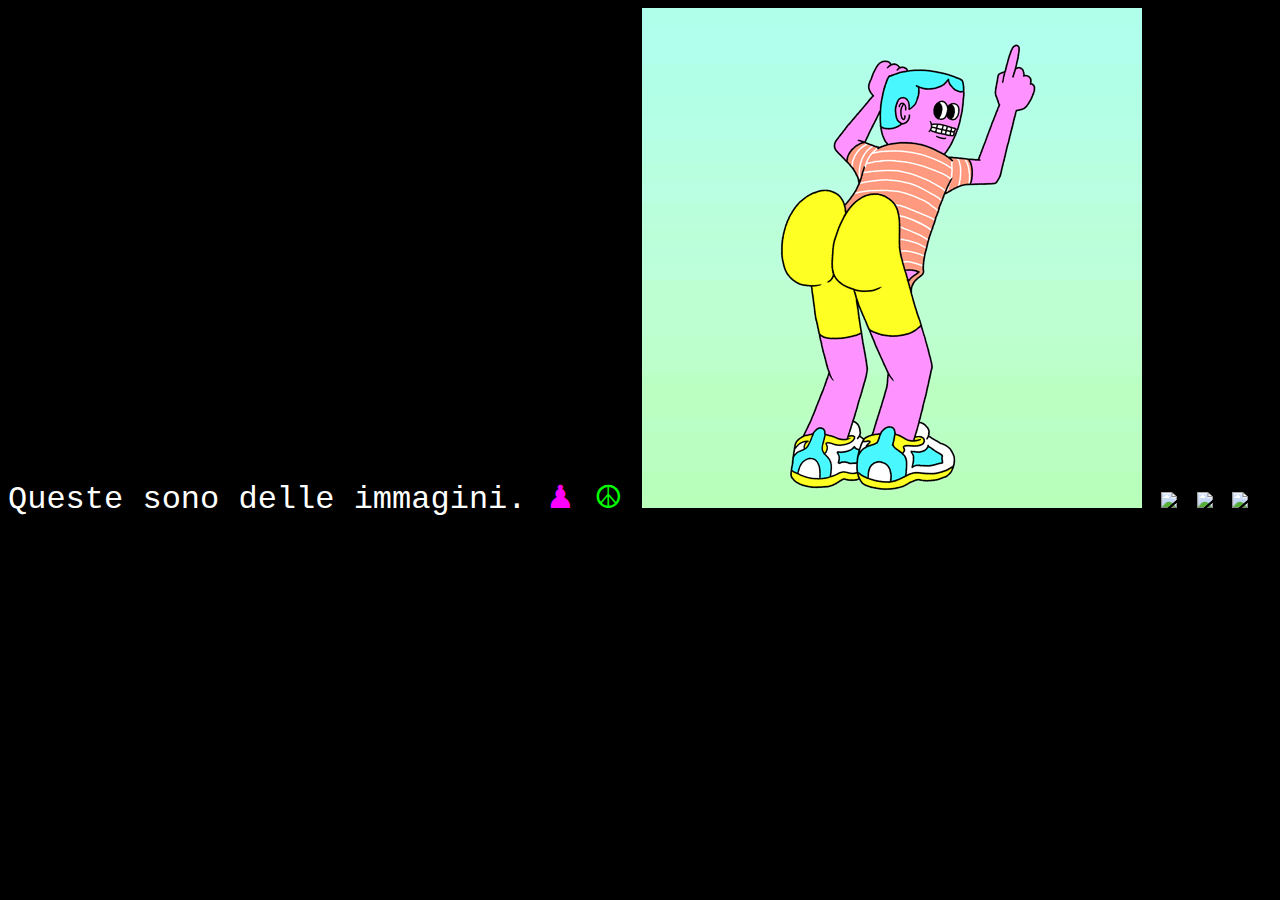
==== pagina 1.html @ 73de3404 "Add files via upload" ====
<HTML>
<BODY style="background-color:black"><HEAD>
<TITLE> 
font di pagina
</TITLE>
</HEAD>
<font face="Courier New" size="6" color="FFFFFF"> Queste sono delle immagini. <font color="FF00FF"> &#x265f; </font> 
<font color="#00FF00"> &#x262e;  </font>
<img src="pp1.gif"/>
<img src="C:\Users\3B\Desktop\HTML\Cat.gif"/>
<img src="C:\Users\3B\Desktop\HTML\Omer.gif"/>
<img src="C:\Users\3B\Desktop\HTML\CAT1.gif"/>

<background color="000000"> </background> 
</BODY>
</HTML>
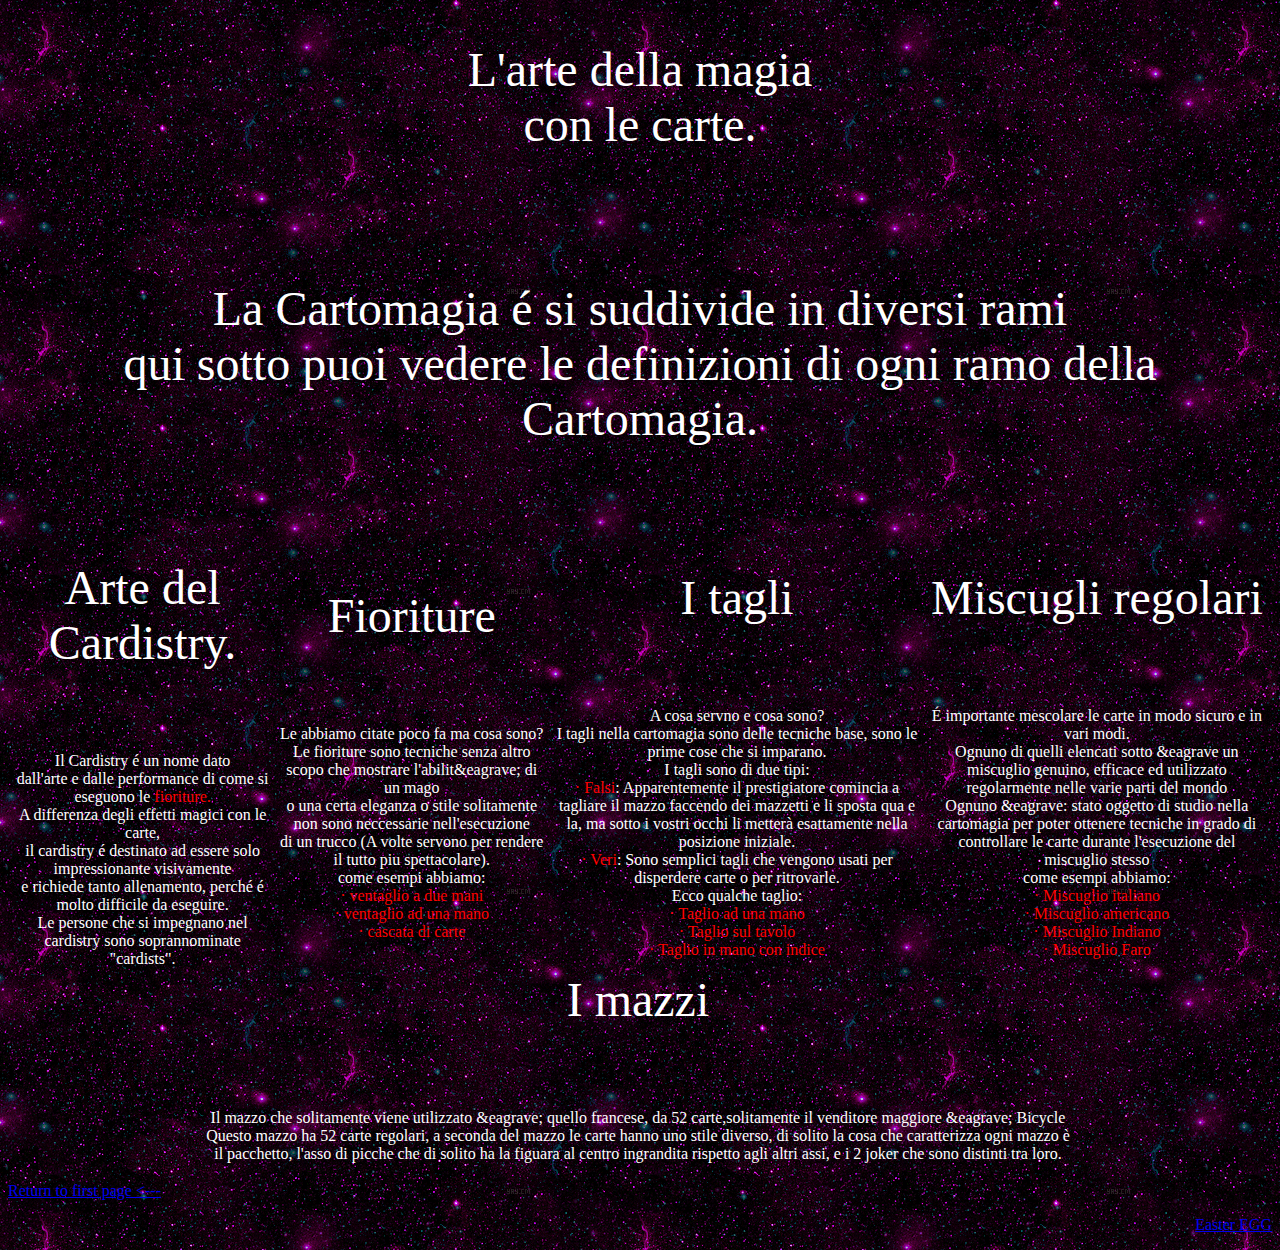
==== commit d088a7b0: "Update pagina 1.html" ====
--- a/pagina 1.html
+++ b/pagina 1.html
@@ -1,16 +1,82 @@
 <HTML>
-<BODY style="background-color:black"><HEAD>
+<BODY background="gif.gif">>
+<HEAD>
 <TITLE> 
-font di pagina
+2 PAGE
 </TITLE>
 </HEAD>
-<font face="Courier New" size="6" color="FFFFFF"> Queste sono delle immagini. <font color="FF00FF"> &#x265f; </font> 
-<font color="#00FF00"> &#x262e;  </font>
-<img src="pp1.gif"/>
-<img src="C:\Users\3B\Desktop\HTML\Cat.gif"/>
-<img src="C:\Users\3B\Desktop\HTML\Omer.gif"/>
-<img src="C:\Users\3B\Desktop\HTML\CAT1.gif"/>
+<table table width=100% height=100% border=0>
+ 
+	
+ <p align="center"><font color="white" size="20" face="AR DELANEY"> L'arte della magia <br> con le carte. <br><br><br> </font></p>
+ 
+ <tr><td colspan="8" >
+<p align="center"><font color="white" size="8" face="AR DELANEY"> La Cartomagia &eacute; si suddivide in diversi rami <br> qui sotto puoi vedere
+le definizioni di ogni ramo della Cartomagia. <br><br><br> </font></p></td></tr> 
+  
 
-<background color="000000"> </background> 
+
+ 
+ <td>
+	<font color="white" face="Arial"> <font color="white" face="Bradley Hand ITC" size="7"><p align="center">Arte del Cardistry. </p></font> <br> <p align="center"> <font color="white" face="Comic Sans MS">  Il Cardistry &eacute; un nome dato<br> dall'arte e dalle performance di come
+si eseguono le <font color="red">fioriture.</font><br>A differenza degli effetti magici con le carte,<br> il cardistry &eacute; destinato ad essere solo impressionante visivamente<br>
+e richiede tanto allenamento, perch&eacute; &eacute; molto difficile da eseguire.<br> Le persone che si impegnano nel cardistry sono soprannominate "cardists".	<font>
+	</p></td>
+	
+
+  <td> 
+  <font color="white" face="Arial"> <font color="white" face="Bradley Hand ITC" size="7">
+  <p align="center">Fioriture</p></font> <br> <p align="center"> <font color="white" face="Comic Sans MS">
+  Le abbiamo citate poco fa ma cosa sono?<br>
+  Le fioriture sono tecniche senza altro scopo che mostrare l'abilit&eagrave; di un mago<br>o una certa eleganza o stile solitamente non sono neccessarie nell'esecuzione <br>
+  di un trucco (A volte servono per rendere il tutto piu spettacolare).<br>come esempi abbiamo:<br>
+<font color="red">  &middot; ventaglio a due mani</font><br>
+<font color="red">  &middot; ventaglio ad una mano</font><br>
+<font color="red">  &middot; cascata di carte<br>
+  </p>
+ </td>
+ <td>
+ <font color="white" face="Bradley Hand ITC" size="7">
+  <p align="center">I tagli</p></font> <br> <p align="center"> <font color="white" face="Comic Sans MS">
+  A cosa servno e cosa sono?<br>
+  I tagli nella cartomagia sono delle tecniche base, sono le prime cose che si imparano.<br>
+  I tagli sono di due tipi:<br> 
+ 
+ <font color="red"> &middot; Falsi</font>: Apparentemente il prestigiatore comincia a tagliare il mazzo faccendo dei mazzetti e li sposta qua e la, ma sotto i vostri occhi li metter&agrave; esattamente nella posizione iniziale.<br>
+ <font color="red"> &middot; Veri</font>: Sono semplici tagli che vengono usati per disperdere carte o per ritrovarle.<br>
+  Ecco qualche taglio:<br>
+<font color="red">  &middot; Taglio ad una mano</font><br>
+ <font color="red"> &middot; Taglio sul tavolo</font><br>
+ <font color="red"> &middot; Taglio in mano con indice</font><br>
+  
+
+	</td> 
+
+ <td>
+<font color="white" face="Bradley Hand ITC" size="7">
+  <p align="center">Miscugli regolari</p></font> <br> <p align="center"> <font color="white" face="Comic Sans MS">
+  &Eacute; importante mescolare le carte in modo sicuro e in vari modi.<br>
+  Ognuno di quelli elencati sotto &eagrave un miscuglio genuino, efficace ed utilizzato regolarmente nelle varie parti del mondo<br>Ognuno &eagrave: stato oggetto di studio nella cartomagia per poter ottenere tecniche in grado di <br>
+controllare le carte durante l'esecuzione del miscuglio stesso<br>come esempi abbiamo:<br>
+<font color="red">  &middot; Miscuglio italiano</font><br>
+<font color="red">  &middot; Miscuglio americano</font><br>
+<font color="red">  &middot; Miscuglio Indiano</font><br>
+<font color="red">  &middot; Miscuglio Faro</font><br>
+  </p>
+	</td>
+	<td>
+<tr><td colspan="4"> <font color="white" face="Bradley Hand ITC" size="7"> <p align="center">I mazzi</p></font> <br> <p align="center"> <font color="white" face="Comic Sans MS">
+  Il mazzo che solitamente viene utilizzato &eagrave; quello francese, da 52 carte,solitamente il venditore maggiore &eagrave; Bicycle<br>
+  Questo mazzo ha 52 carte regolari, a seconda del mazzo le carte hanno uno stile diverso, di solito la cosa che caratterizza ogni mazzo &egrave;<br>
+  il pacchetto, l'asso di picche che di solito ha la figuara al centro ingrandita rispetto agli altri assi, e i 2 joker che sono distinti tra loro.<br>
+  </tr></td>
+</table>
+ <p align="left">
+<a href="pagina.html"> <font face="Optimus"> Return to first  page <--- </font> </a>
+<p align="right">
+<a href="Easter EGG.html"> <font face="AR DELANEY">
+Easter EGG 
+</font> </a>
+
 </BODY>
 </HTML>
